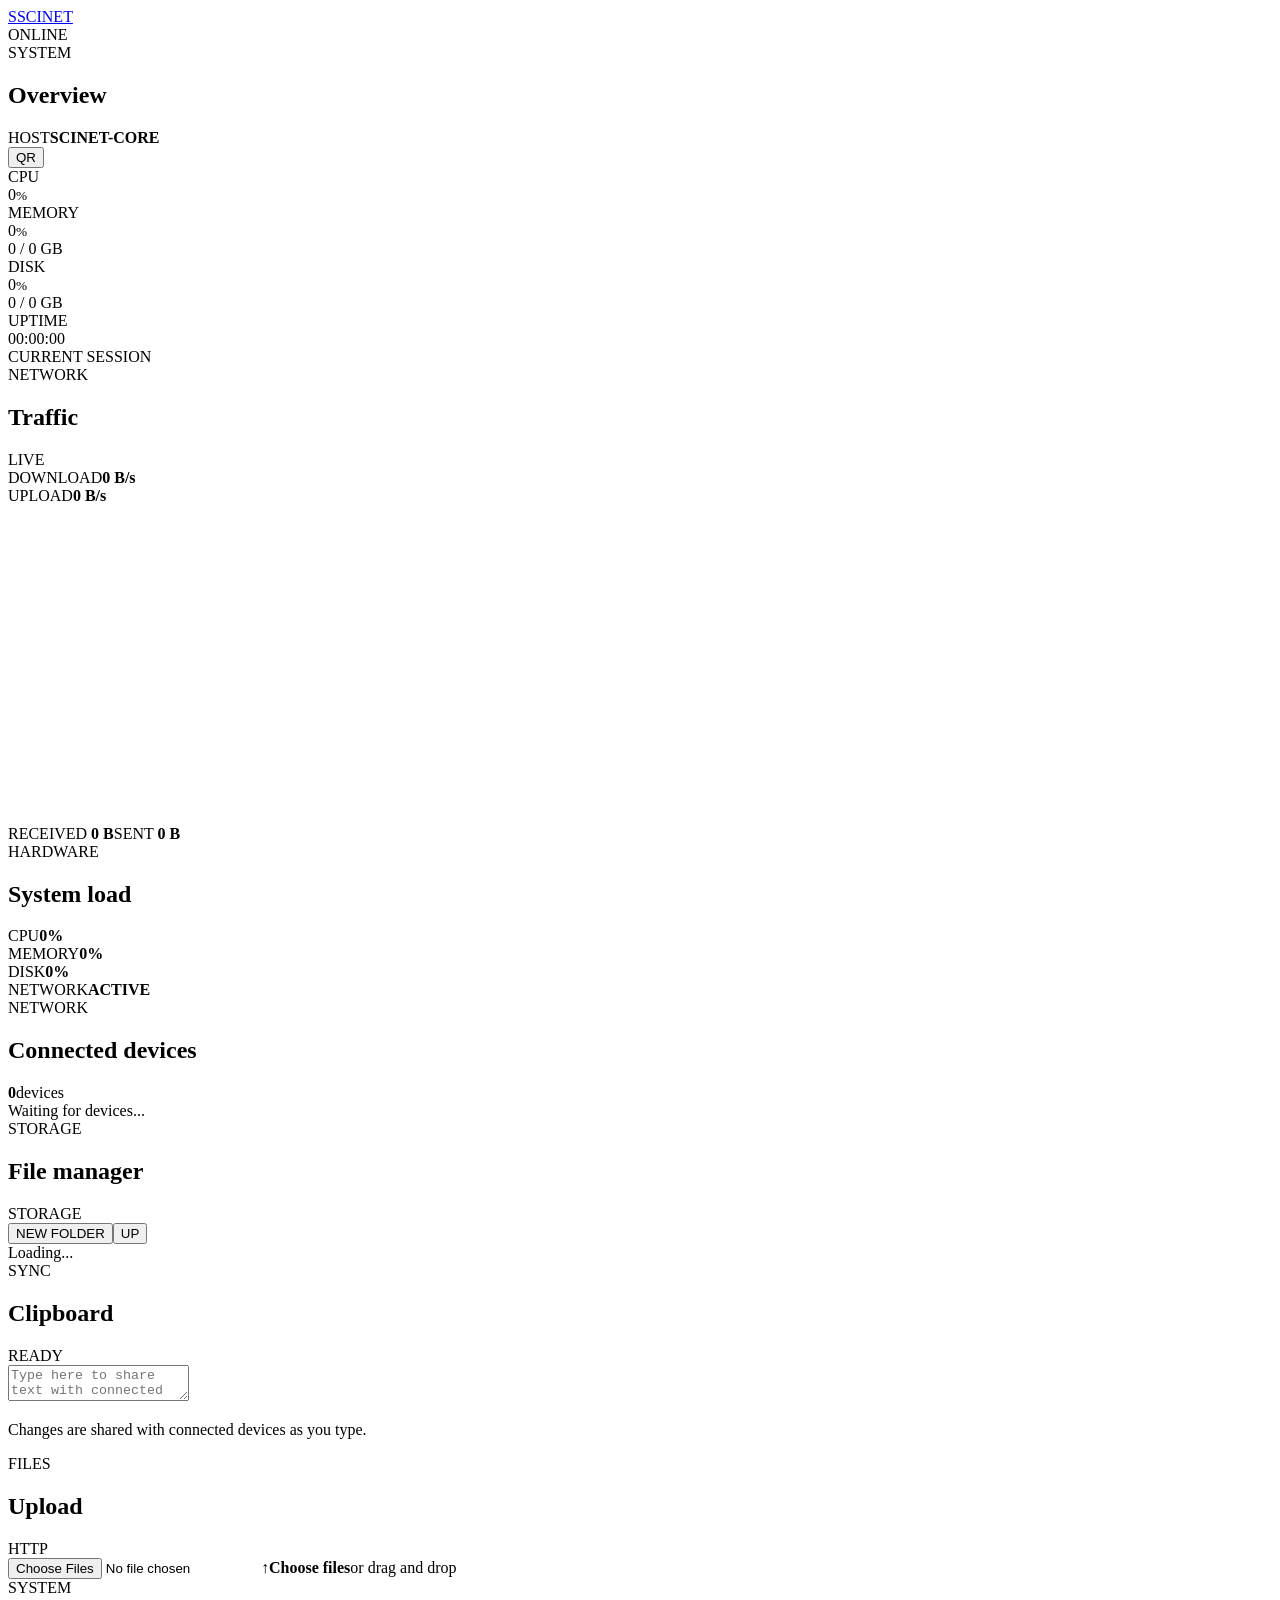
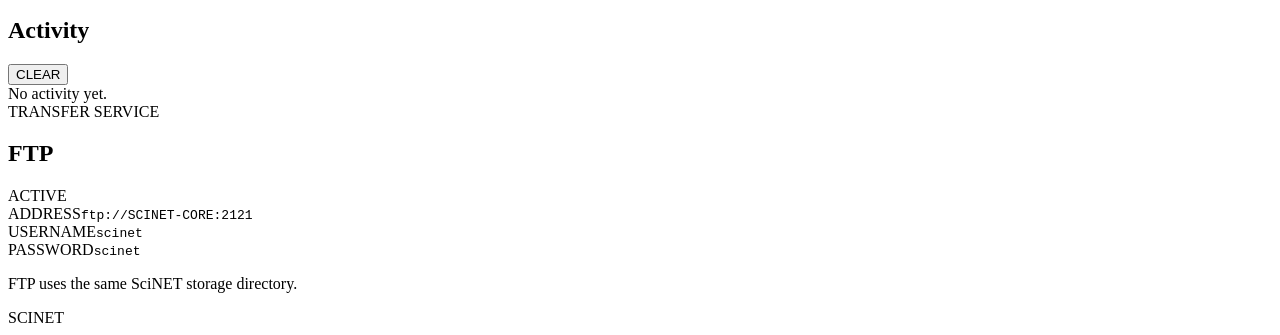
==== web/index.html @ 3e0e2b03 "Restore dashboard page shell and align Activity with FTP" ====
<!doctype html>
<html lang="en">
<head>
  <meta charset="utf-8">
  <meta name="viewport" content="width=device-width, initial-scale=1">
  <meta name="theme-color" content="#0b0d10">
  <title>SciNET</title>
  <link rel="stylesheet" href="/static/style.css">
</head>
<body>
<div class="app-shell">
<header class="topbar"><a class="brand" href="/"><span class="brand-mark">S</span><span class="brand-name">SCINET</span></a><div class="top-status"><span class="status-dot"></span><span id="connectionText">ONLINE</span></div></header>
<main>
<section class="page-head"><div><div class="section-kicker">SYSTEM</div><h1>Overview</h1></div><div class="head-actions"><div class="host-info"><span>HOST</span><strong id="hostname">SCINET-CORE</strong></div><button class="qr-button" id="openQr" type="button" aria-label="Show QR code">QR</button></div></section>
<section class="stats-grid">
<article class="card stat-card"><div class="label">CPU</div><div class="stat-main"><span id="cpu">0</span><small>%</small></div><div class="meter"><i id="cpuBar"></i></div></article>
<article class="card stat-card"><div class="label">MEMORY</div><div class="stat-main"><span id="ram">0</span><small>%</small></div><div class="detail" id="ramDetail">0 / 0 GB</div><div class="meter"><i id="ramBar"></i></div></article>
<article class="card stat-card"><div class="label">DISK</div><div class="stat-main"><span id="disk">0</span><small>%</small></div><div class="detail" id="diskDetail">0 / 0 GB</div><div class="meter"><i id="diskBar"></i></div></article>
<article class="card stat-card"><div class="label">UPTIME</div><div class="stat-main uptime" id="uptime">00:00:00</div><div class="detail">CURRENT SESSION</div></article>
</section>
<section class="monitor-grid">
<article class="card network-card"><div class="section-head"><div><div class="label">NETWORK</div><h2>Traffic</h2></div><span class="pill live">LIVE</span></div><div class="traffic-values"><div><span class="traffic-label">DOWNLOAD</span><strong id="downloadRate">0 B/s</strong></div><div><span class="traffic-label">UPLOAD</span><strong id="uploadRate">0 B/s</strong></div></div><div class="network-chart"><svg viewBox="0 0 600 150" preserveAspectRatio="none"><polyline id="networkLine" points="0,140 600,140" fill="none" /></svg></div><div class="traffic-total"><span>RECEIVED <strong id="receivedTotal">0 B</strong></span><span>SENT <strong id="sentTotal">0 B</strong></span></div></article>
<article class="card hardware-card"><div class="section-head"><div><div class="label">HARDWARE</div><h2>System load</h2></div></div><div class="hardware-row"><span>CPU</span><strong id="cpuLoad">0%</strong></div><div class="hardware-row"><span>MEMORY</span><strong id="ramLoad">0%</strong></div><div class="hardware-row"><span>DISK</span><strong id="diskLoad">0%</strong></div><div class="hardware-row"><span>NETWORK</span><strong id="networkState">ACTIVE</strong></div></article>
</section>
<section class="card devices-card"><div class="section-head"><div><div class="label">NETWORK</div><h2>Connected devices</h2></div><div class="device-count"><strong id="deviceCount">0</strong><span>devices</span></div></div><div id="deviceList" class="device-list"><div class="empty">Waiting for devices...</div></div></section>
<section class="phase2-grid">
<article class="card file-manager"><div class="section-head"><div><div class="label">STORAGE</div><h2>File manager</h2><div class="breadcrumbs" id="breadcrumbs">STORAGE</div></div><div class="manager-actions"><button class="button" id="newFolder">NEW FOLDER</button><button class="button" id="upFolder">UP</button></div></div><div id="fileList" class="file-list"><div class="empty">Loading...</div></div></article>
<article class="card clipboard-card"><div class="section-head"><div><div class="label">SYNC</div><h2>Clipboard</h2></div><span class="pill" id="clipboardState">READY</span></div><textarea id="clipboardText" aria-label="Live shared clipboard" placeholder="Type here to share text with connected devices..." spellcheck="false"></textarea><p class="clipboard-hint">Changes are shared with connected devices as you type.</p></article>
<article class="card transfer-card upload-card"><div class="section-head"><div><div class="label">FILES</div><h2>Upload</h2></div><span class="pill">HTTP</span></div><label class="dropzone" id="dropzone"><input type="file" id="fileInput" multiple><span class="upload-mark">↑</span><strong>Choose files</strong><span>or drag and drop</span></label><div id="uploadList" class="upload-list"></div></article>
</section>

<section class="transfer-grid lower-grid"><article class="card events-card"><div class="section-head"><div><div class="label">SYSTEM</div><h2>Activity</h2></div><button class="button" id="clearEvents">CLEAR</button></div><div id="eventList" class="event-list"><div class="empty">No activity yet.</div></div></article><article class="card transfer-card"><div class="section-head"><div><div class="label">TRANSFER SERVICE</div><h2>FTP</h2></div><span class="pill live">ACTIVE</span></div><div class="ftp-grid"><div><span class="ftp-label">ADDRESS</span><code id="ftpAddress">ftp://SCINET-CORE:2121</code></div><div><span class="ftp-label">USERNAME</span><code>scinet</code></div><div><span class="ftp-label">PASSWORD</span><code>scinet</code></div></div><p class="ftp-note">FTP uses the same SciNET storage directory.</p></article>
</section></section>
</main><footer>SCINET</footer>
</div>
<div class="modal-backdrop" id="qrModal" hidden><div class="qr-modal" role="dialog" aria-modal="true" aria-labelledby="qrTitle"><div class="section-head"><div><div class="label">CONNECTION</div><h2 id="qrTitle">SciNET QR</h2></div><button class="modal-close" id="closeQr" type="button" aria-label="Close">×</button></div><div class="qr-wrap"><img id="qrCode" src="/api/qr" alt="SciNET local connection QR code"></div><code id="webAddress">Loading local address...</code><div class="qr-actions"><button class="button" id="copyAddress">COPY ADDRESS</button></div></div></div>
<script src="/static/app.js"></script>
</body></html>
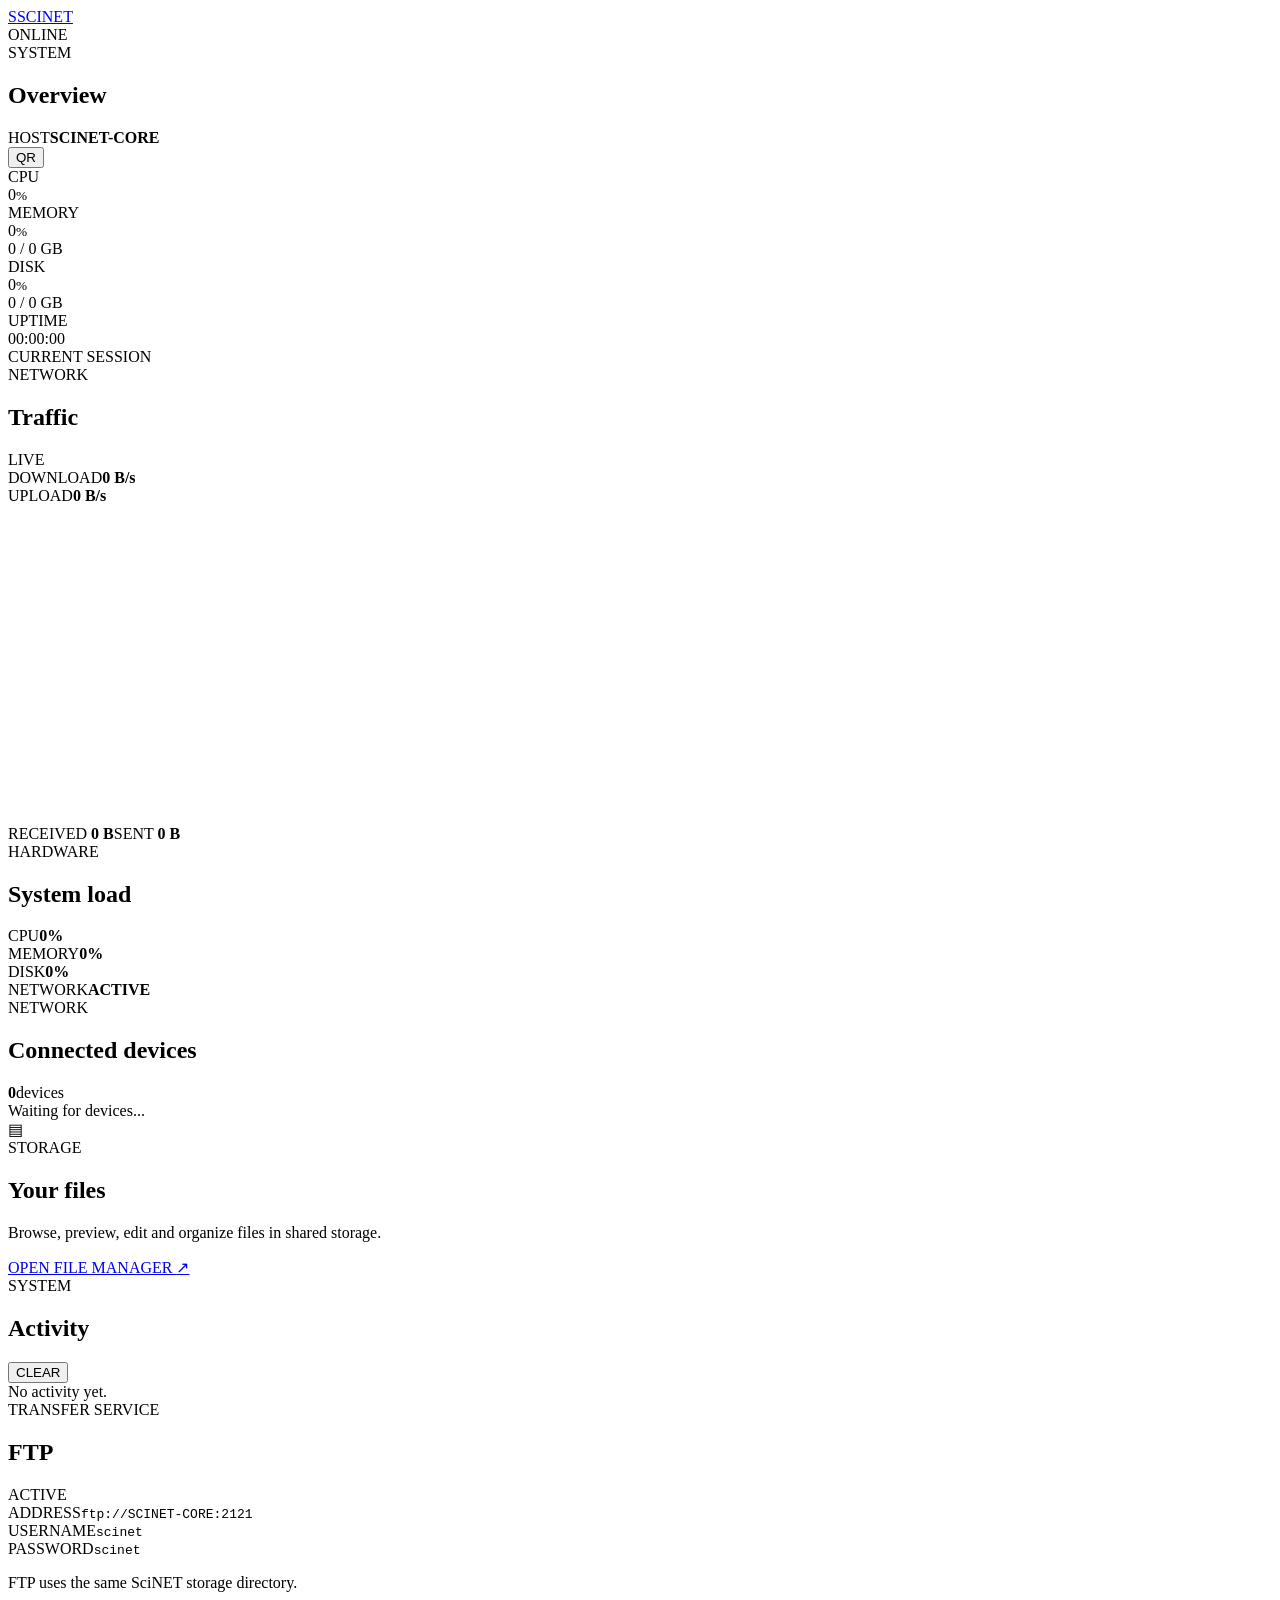
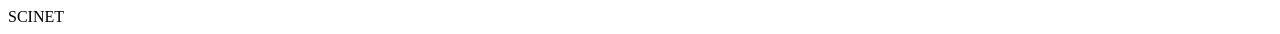
==== commit 1625a757: "Move file manager off dashboard to dedicated page" ====
--- a/web/index.html
+++ b/web/index.html
@@ -23,14 +23,10 @@
 <article class="card hardware-card"><div class="section-head"><div><div class="label">HARDWARE</div><h2>System load</h2></div></div><div class="hardware-row"><span>CPU</span><strong id="cpuLoad">0%</strong></div><div class="hardware-row"><span>MEMORY</span><strong id="ramLoad">0%</strong></div><div class="hardware-row"><span>DISK</span><strong id="diskLoad">0%</strong></div><div class="hardware-row"><span>NETWORK</span><strong id="networkState">ACTIVE</strong></div></article>
 </section>
 <section class="card devices-card"><div class="section-head"><div><div class="label">NETWORK</div><h2>Connected devices</h2></div><div class="device-count"><strong id="deviceCount">0</strong><span>devices</span></div></div><div id="deviceList" class="device-list"><div class="empty">Waiting for devices...</div></div></section>
-<section class="phase2-grid">
-<article class="card file-manager"><div class="section-head"><div><div class="label">STORAGE</div><h2>File manager</h2><div class="breadcrumbs" id="breadcrumbs">STORAGE</div></div><div class="manager-actions"><button class="button" id="newFolder">NEW FOLDER</button><button class="button" id="upFolder">UP</button></div></div><div id="fileList" class="file-list"><div class="empty">Loading...</div></div></article>
-<article class="card clipboard-card"><div class="section-head"><div><div class="label">SYNC</div><h2>Clipboard</h2></div><span class="pill" id="clipboardState">READY</span></div><textarea id="clipboardText" aria-label="Live shared clipboard" placeholder="Type here to share text with connected devices..." spellcheck="false"></textarea><p class="clipboard-hint">Changes are shared with connected devices as you type.</p></article>
-<article class="card transfer-card upload-card"><div class="section-head"><div><div class="label">FILES</div><h2>Upload</h2></div><span class="pill">HTTP</span></div><label class="dropzone" id="dropzone"><input type="file" id="fileInput" multiple><span class="upload-mark">↑</span><strong>Choose files</strong><span>or drag and drop</span></label><div id="uploadList" class="upload-list"></div></article>
-</section>
+<section class="card manager-launch"><div class="manager-launch-icon">▤</div><div class="manager-launch-copy"><div class="label">STORAGE</div><h2>Your files</h2><p>Browse, preview, edit and organize files in shared storage.</p></div><a class="button manager-open" href="/files">OPEN FILE MANAGER <span aria-hidden="true">↗</span></a></section>
 
 <section class="transfer-grid lower-grid"><article class="card events-card"><div class="section-head"><div><div class="label">SYSTEM</div><h2>Activity</h2></div><button class="button" id="clearEvents">CLEAR</button></div><div id="eventList" class="event-list"><div class="empty">No activity yet.</div></div></article><article class="card transfer-card"><div class="section-head"><div><div class="label">TRANSFER SERVICE</div><h2>FTP</h2></div><span class="pill live">ACTIVE</span></div><div class="ftp-grid"><div><span class="ftp-label">ADDRESS</span><code id="ftpAddress">ftp://SCINET-CORE:2121</code></div><div><span class="ftp-label">USERNAME</span><code>scinet</code></div><div><span class="ftp-label">PASSWORD</span><code>scinet</code></div></div><p class="ftp-note">FTP uses the same SciNET storage directory.</p></article>
-</section></section>
+</section>
 </main><footer>SCINET</footer>
 </div>
 <div class="modal-backdrop" id="qrModal" hidden><div class="qr-modal" role="dialog" aria-modal="true" aria-labelledby="qrTitle"><div class="section-head"><div><div class="label">CONNECTION</div><h2 id="qrTitle">SciNET QR</h2></div><button class="modal-close" id="closeQr" type="button" aria-label="Close">×</button></div><div class="qr-wrap"><img id="qrCode" src="/api/qr" alt="SciNET local connection QR code"></div><code id="webAddress">Loading local address...</code><div class="qr-actions"><button class="button" id="copyAddress">COPY ADDRESS</button></div></div></div>
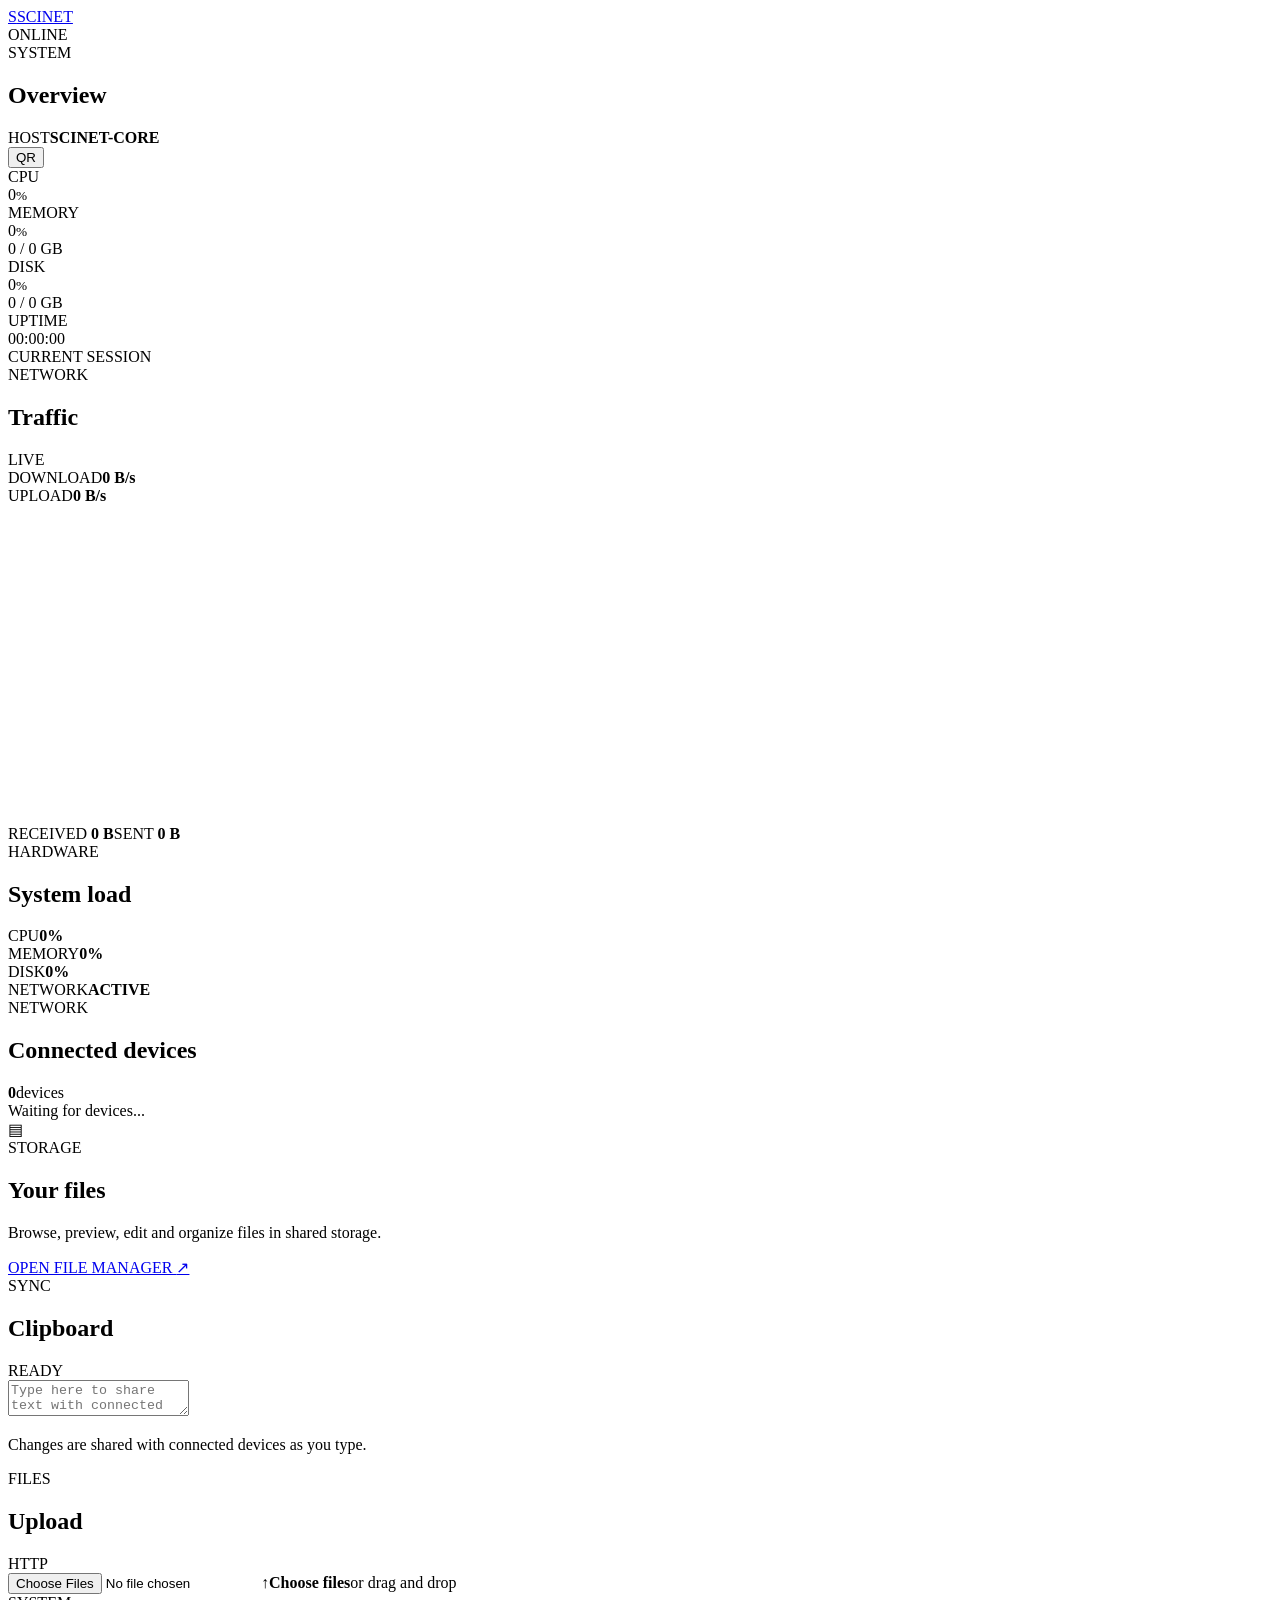
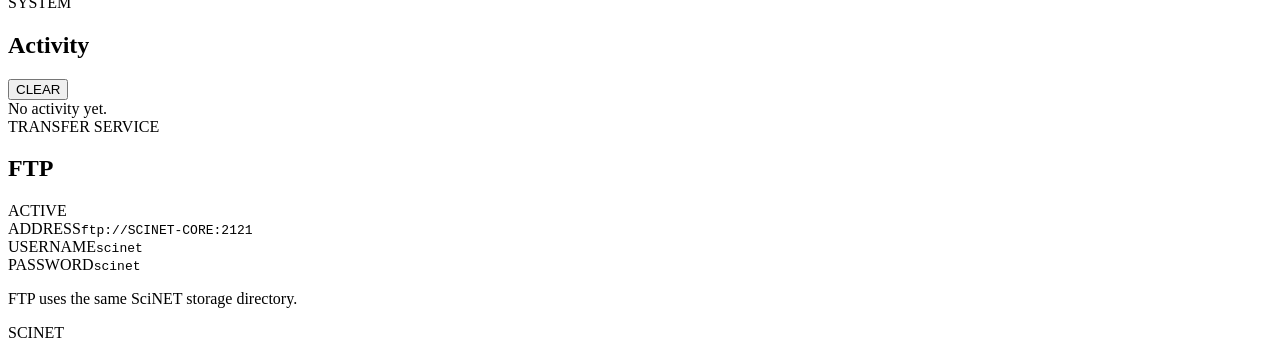
==== commit 1dedf131: "Restore homepage clipboard and upload widgets" ====
--- a/web/index.html
+++ b/web/index.html
@@ -23,7 +23,11 @@
 <article class="card hardware-card"><div class="section-head"><div><div class="label">HARDWARE</div><h2>System load</h2></div></div><div class="hardware-row"><span>CPU</span><strong id="cpuLoad">0%</strong></div><div class="hardware-row"><span>MEMORY</span><strong id="ramLoad">0%</strong></div><div class="hardware-row"><span>DISK</span><strong id="diskLoad">0%</strong></div><div class="hardware-row"><span>NETWORK</span><strong id="networkState">ACTIVE</strong></div></article>
 </section>
 <section class="card devices-card"><div class="section-head"><div><div class="label">NETWORK</div><h2>Connected devices</h2></div><div class="device-count"><strong id="deviceCount">0</strong><span>devices</span></div></div><div id="deviceList" class="device-list"><div class="empty">Waiting for devices...</div></div></section>
-<section class="card manager-launch"><div class="manager-launch-icon">▤</div><div class="manager-launch-copy"><div class="label">STORAGE</div><h2>Your files</h2><p>Browse, preview, edit and organize files in shared storage.</p></div><a class="button manager-open" href="/files">OPEN FILE MANAGER <span aria-hidden="true">↗</span></a></section>
+<section class="phase2-grid">
+<article class="card manager-launch"><div class="manager-launch-icon">▤</div><div class="manager-launch-copy"><div class="label">STORAGE</div><h2>Your files</h2><p>Browse, preview, edit and organize files in shared storage.</p></div><a class="button manager-open" href="/files">OPEN FILE MANAGER <span aria-hidden="true">↗</span></a></article>
+<article class="card clipboard-card"><div class="section-head"><div><div class="label">SYNC</div><h2>Clipboard</h2></div><span class="pill" id="clipboardState">READY</span></div><textarea id="clipboardText" aria-label="Live shared clipboard" placeholder="Type here to share text with connected devices..." spellcheck="false"></textarea><p class="clipboard-hint">Changes are shared with connected devices as you type.</p></article>
+<article class="card transfer-card upload-card"><div class="section-head"><div><div class="label">FILES</div><h2>Upload</h2></div><span class="pill">HTTP</span></div><label class="dropzone" id="dropzone"><input type="file" id="fileInput" multiple><span class="upload-mark">↑</span><strong>Choose files</strong><span>or drag and drop</span></label><div id="uploadList" class="upload-list"></div></article>
+</section>
 
 <section class="transfer-grid lower-grid"><article class="card events-card"><div class="section-head"><div><div class="label">SYSTEM</div><h2>Activity</h2></div><button class="button" id="clearEvents">CLEAR</button></div><div id="eventList" class="event-list"><div class="empty">No activity yet.</div></div></article><article class="card transfer-card"><div class="section-head"><div><div class="label">TRANSFER SERVICE</div><h2>FTP</h2></div><span class="pill live">ACTIVE</span></div><div class="ftp-grid"><div><span class="ftp-label">ADDRESS</span><code id="ftpAddress">ftp://SCINET-CORE:2121</code></div><div><span class="ftp-label">USERNAME</span><code>scinet</code></div><div><span class="ftp-label">PASSWORD</span><code>scinet</code></div></div><p class="ftp-note">FTP uses the same SciNET storage directory.</p></article>
 </section>
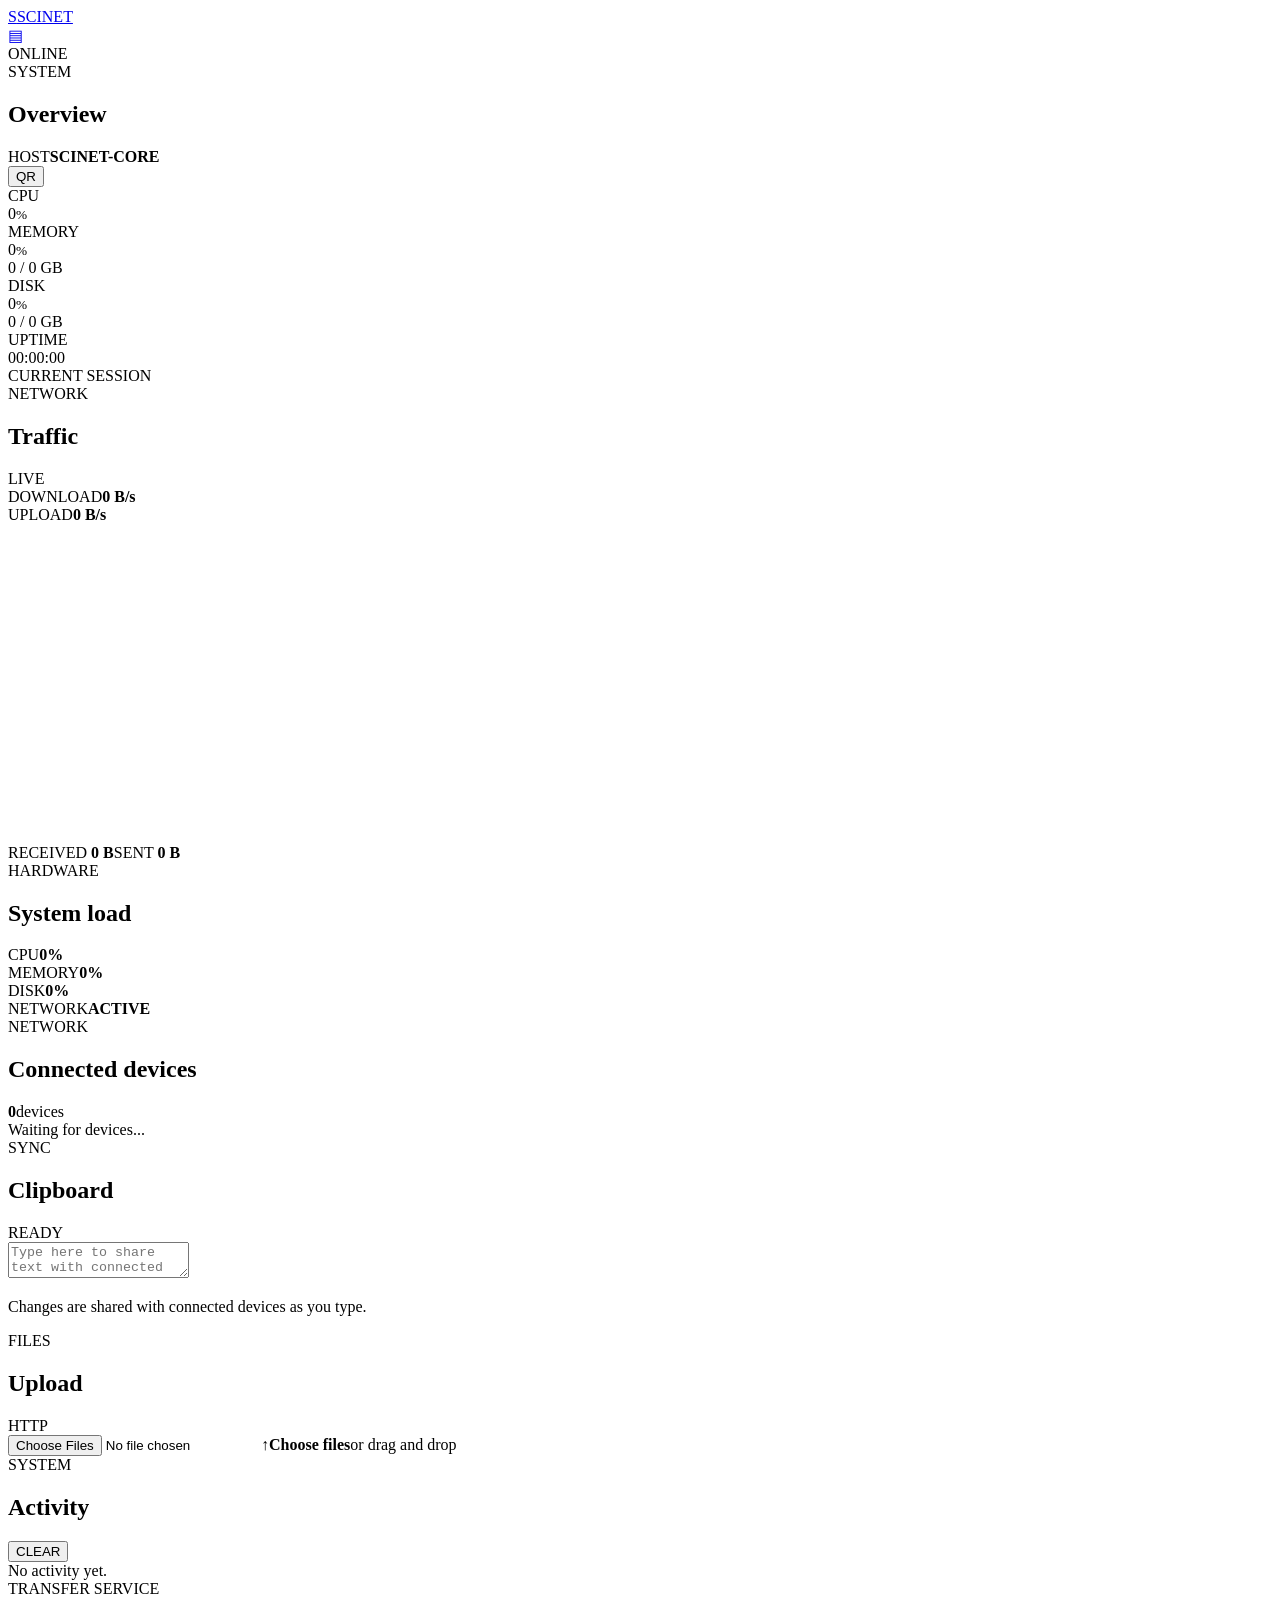
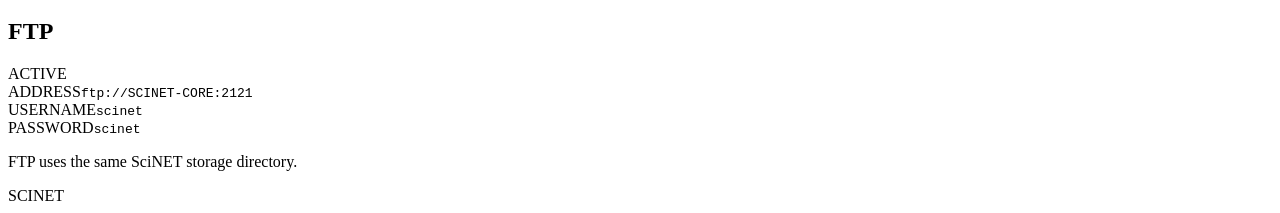
==== commit 5006367e: "Move file manager shortcut into persistent header on ALPHA" ====
--- a/web/index.html
+++ b/web/index.html
@@ -9,7 +9,7 @@
 </head>
 <body>
 <div class="app-shell">
-<header class="topbar"><a class="brand" href="/"><span class="brand-mark">S</span><span class="brand-name">SCINET</span></a><div class="top-status"><span class="status-dot"></span><span id="connectionText">ONLINE</span></div></header>
+<header class="topbar"><a class="brand" href="/"><span class="brand-mark">S</span><span class="brand-name">SCINET</span></a><div class="topbar-actions"><a class="file-shortcut" href="/files" aria-label="Open file manager" title="File manager">▤</a><div class="top-status"><span class="status-dot"></span><span id="connectionText">ONLINE</span></div></div></header>
 <main>
 <section class="page-head"><div><div class="section-kicker">SYSTEM</div><h1>Overview</h1></div><div class="head-actions"><div class="host-info"><span>HOST</span><strong id="hostname">SCINET-CORE</strong></div><button class="qr-button" id="openQr" type="button" aria-label="Show QR code">QR</button></div></section>
 <section class="stats-grid">
@@ -24,7 +24,7 @@
 </section>
 <section class="card devices-card"><div class="section-head"><div><div class="label">NETWORK</div><h2>Connected devices</h2></div><div class="device-count"><strong id="deviceCount">0</strong><span>devices</span></div></div><div id="deviceList" class="device-list"><div class="empty">Waiting for devices...</div></div></section>
 <section class="phase2-grid">
-<article class="card manager-launch"><div class="manager-launch-icon">▤</div><div class="manager-launch-copy"><div class="label">STORAGE</div><h2>Your files</h2><p>Browse, preview, edit and organize files in shared storage.</p></div><a class="button manager-open" href="/files">OPEN FILE MANAGER <span aria-hidden="true">↗</span></a></article>
+
 <article class="card clipboard-card"><div class="section-head"><div><div class="label">SYNC</div><h2>Clipboard</h2></div><span class="pill" id="clipboardState">READY</span></div><textarea id="clipboardText" aria-label="Live shared clipboard" placeholder="Type here to share text with connected devices..." spellcheck="false"></textarea><p class="clipboard-hint">Changes are shared with connected devices as you type.</p></article>
 <article class="card transfer-card upload-card"><div class="section-head"><div><div class="label">FILES</div><h2>Upload</h2></div><span class="pill">HTTP</span></div><label class="dropzone" id="dropzone"><input type="file" id="fileInput" multiple><span class="upload-mark">↑</span><strong>Choose files</strong><span>or drag and drop</span></label><div id="uploadList" class="upload-list"></div></article>
 </section>
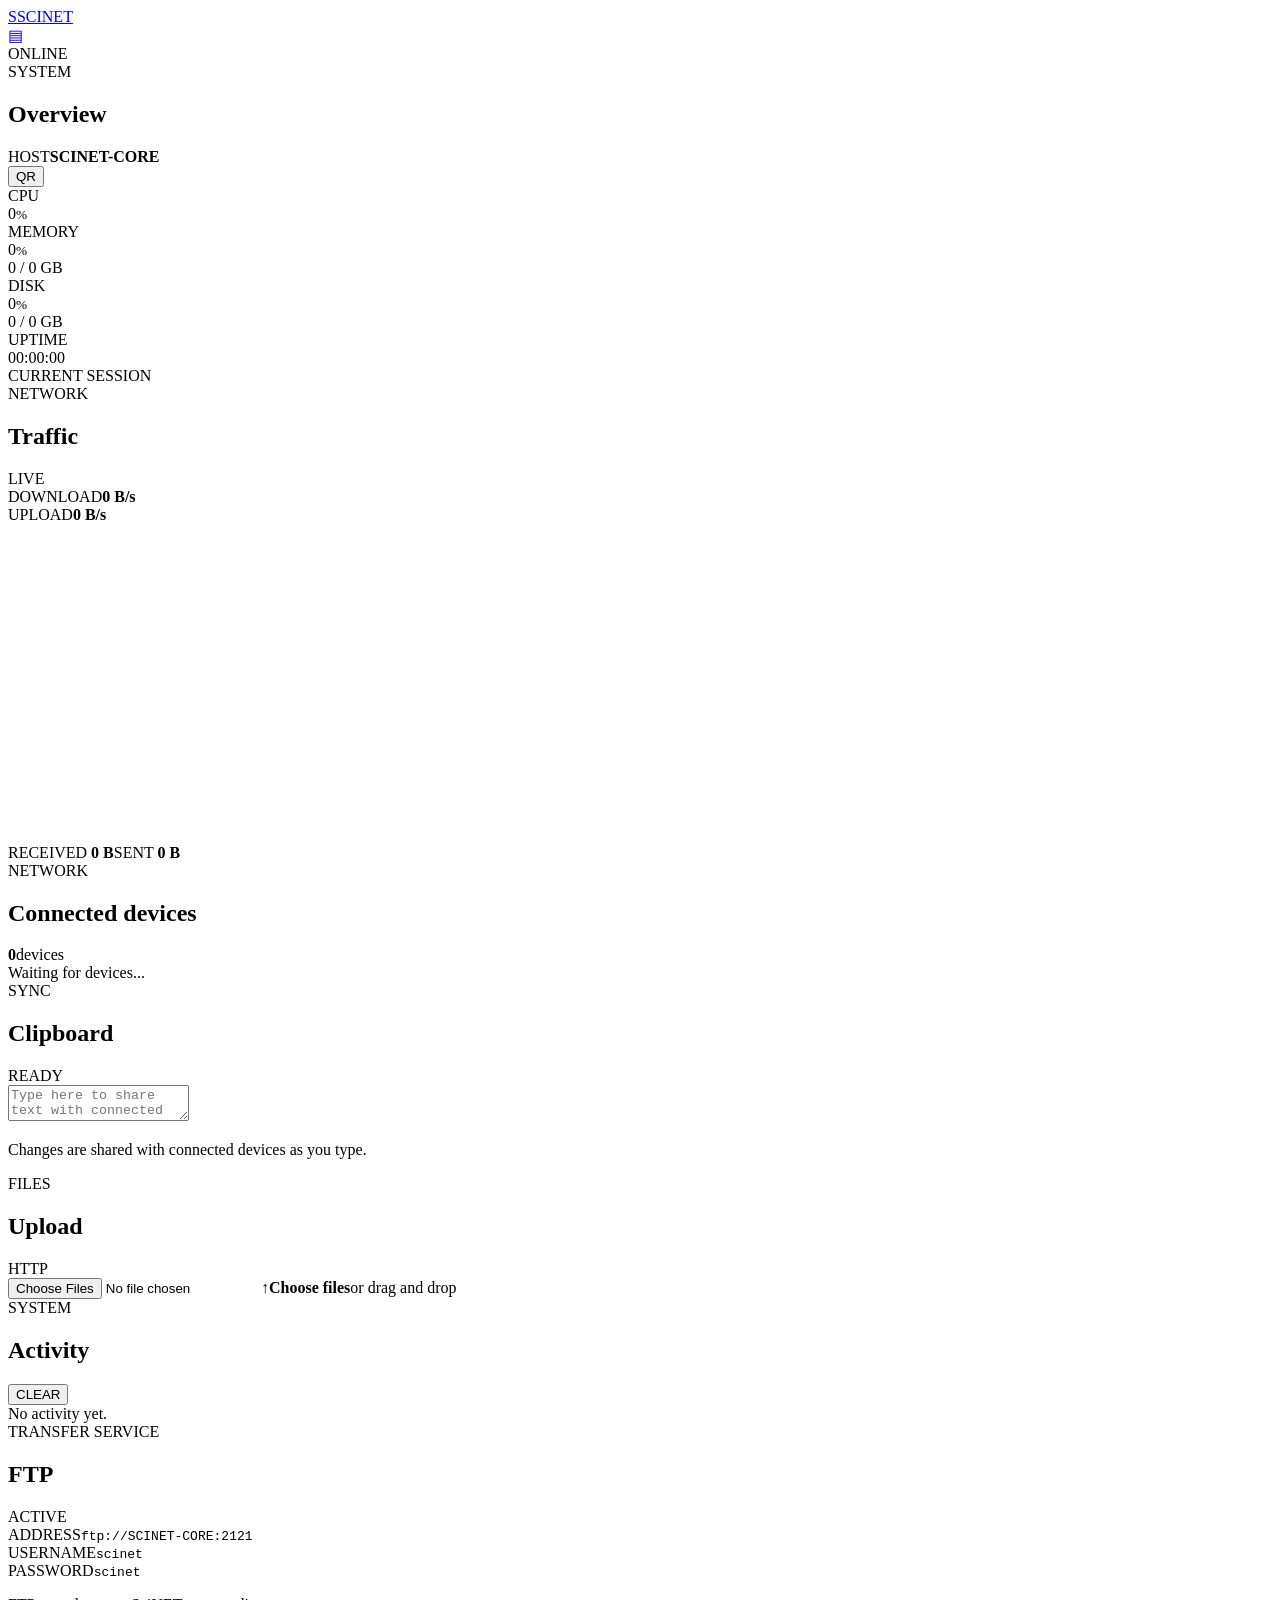
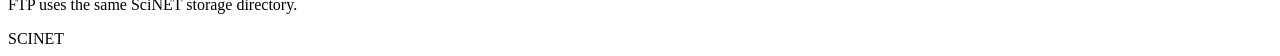
==== commit 15c32d1e: "Move connected devices into system load panel area on ALPHA" ====
--- a/web/index.html
+++ b/web/index.html
@@ -20,9 +20,9 @@
 </section>
 <section class="monitor-grid">
 <article class="card network-card"><div class="section-head"><div><div class="label">NETWORK</div><h2>Traffic</h2></div><span class="pill live">LIVE</span></div><div class="traffic-values"><div><span class="traffic-label">DOWNLOAD</span><strong id="downloadRate">0 B/s</strong></div><div><span class="traffic-label">UPLOAD</span><strong id="uploadRate">0 B/s</strong></div></div><div class="network-chart"><svg viewBox="0 0 600 150" preserveAspectRatio="none"><polyline id="networkLine" points="0,140 600,140" fill="none" /></svg></div><div class="traffic-total"><span>RECEIVED <strong id="receivedTotal">0 B</strong></span><span>SENT <strong id="sentTotal">0 B</strong></span></div></article>
-<article class="card hardware-card"><div class="section-head"><div><div class="label">HARDWARE</div><h2>System load</h2></div></div><div class="hardware-row"><span>CPU</span><strong id="cpuLoad">0%</strong></div><div class="hardware-row"><span>MEMORY</span><strong id="ramLoad">0%</strong></div><div class="hardware-row"><span>DISK</span><strong id="diskLoad">0%</strong></div><div class="hardware-row"><span>NETWORK</span><strong id="networkState">ACTIVE</strong></div></article>
+<article class="card devices-card monitor-devices-card"><div class="section-head"><div><div class="label">NETWORK</div><h2>Connected devices</h2></div><div class="device-count"><strong id="deviceCount">0</strong><span>devices</span></div></div><div id="deviceList" class="device-list"><div class="empty">Waiting for devices...</div></div></article>
 </section>
-<section class="card devices-card"><div class="section-head"><div><div class="label">NETWORK</div><h2>Connected devices</h2></div><div class="device-count"><strong id="deviceCount">0</strong><span>devices</span></div></div><div id="deviceList" class="device-list"><div class="empty">Waiting for devices...</div></div></section>
+
 <section class="phase2-grid">
 
 <article class="card clipboard-card"><div class="section-head"><div><div class="label">SYNC</div><h2>Clipboard</h2></div><span class="pill" id="clipboardState">READY</span></div><textarea id="clipboardText" aria-label="Live shared clipboard" placeholder="Type here to share text with connected devices..." spellcheck="false"></textarea><p class="clipboard-hint">Changes are shared with connected devices as you type.</p></article>
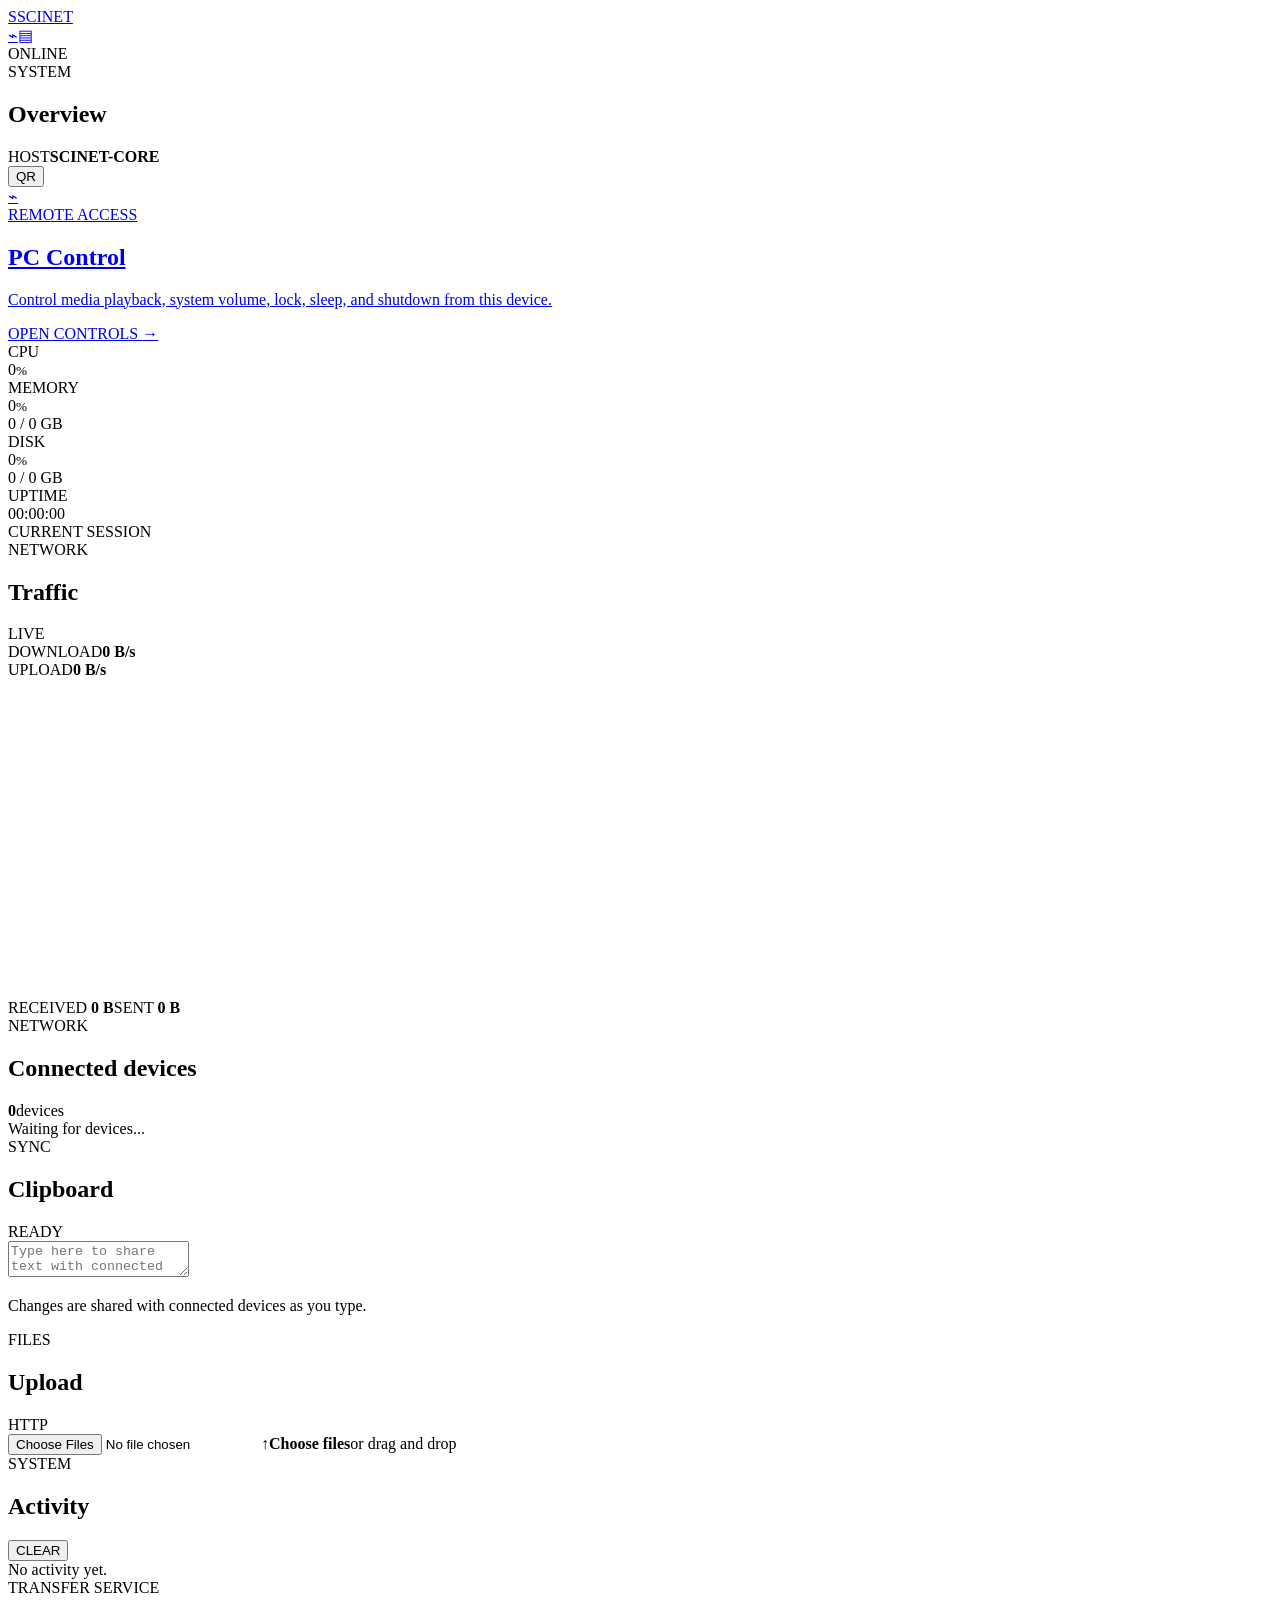
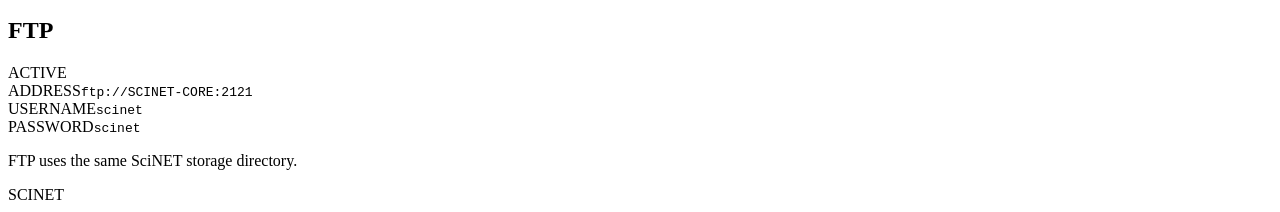
==== commit 9d521b35: "Add remote control entry point and PWA metadata" ====
--- a/web/index.html
+++ b/web/index.html
@@ -4,14 +4,19 @@
   <meta charset="utf-8">
   <meta name="viewport" content="width=device-width, initial-scale=1">
   <meta name="theme-color" content="#0b0d10">
+  <meta name="apple-mobile-web-app-capable" content="yes">
+  <meta name="apple-mobile-web-app-status-bar-style" content="black-translucent">
+  <link rel="manifest" href="/manifest.webmanifest">
+  <link rel="icon" href="/static/icon.svg" type="image/svg+xml">
   <title>SciNET</title>
   <link rel="stylesheet" href="/static/style.css">
 </head>
 <body>
 <div class="app-shell">
-<header class="topbar"><a class="brand" href="/"><span class="brand-mark">S</span><span class="brand-name">SCINET</span></a><div class="topbar-actions"><a class="file-shortcut" href="/files" aria-label="Open file manager" title="File manager">▤</a><div class="top-status"><span class="status-dot"></span><span id="connectionText">ONLINE</span></div></div></header>
+<header class="topbar"><a class="brand" href="/"><span class="brand-mark">S</span><span class="brand-name">SCINET</span></a><div class="topbar-actions"><a class="file-shortcut" href="/control" aria-label="Remote control" title="Remote control">⌁</a><a class="file-shortcut" href="/files" aria-label="Open file manager" title="File manager">▤</a><button class="file-shortcut install-app" id="installApp" type="button" hidden aria-label="Install SciNET" title="Install SciNET">↓</button><div class="top-status"><span class="status-dot"></span><span id="connectionText">ONLINE</span></div></div></header>
 <main>
 <section class="page-head"><div><div class="section-kicker">SYSTEM</div><h1>Overview</h1></div><div class="head-actions"><div class="host-info"><span>HOST</span><strong id="hostname">SCINET-CORE</strong></div><button class="qr-button" id="openQr" type="button" aria-label="Show QR code">QR</button></div></section>
+<a class="card manager-launch control-launch" href="/control"><div class="manager-launch-icon">⌁</div><div class="manager-launch-copy"><div class="label">REMOTE ACCESS</div><h2>PC Control</h2><p>Control media playback, system volume, lock, sleep, and shutdown from this device.</p></div><span class="button manager-open">OPEN CONTROLS <span>→</span></span></a>
 <section class="stats-grid">
 <article class="card stat-card"><div class="label">CPU</div><div class="stat-main"><span id="cpu">0</span><small>%</small></div><div class="meter"><i id="cpuBar"></i></div></article>
 <article class="card stat-card"><div class="label">MEMORY</div><div class="stat-main"><span id="ram">0</span><small>%</small></div><div class="detail" id="ramDetail">0 / 0 GB</div><div class="meter"><i id="ramBar"></i></div></article>
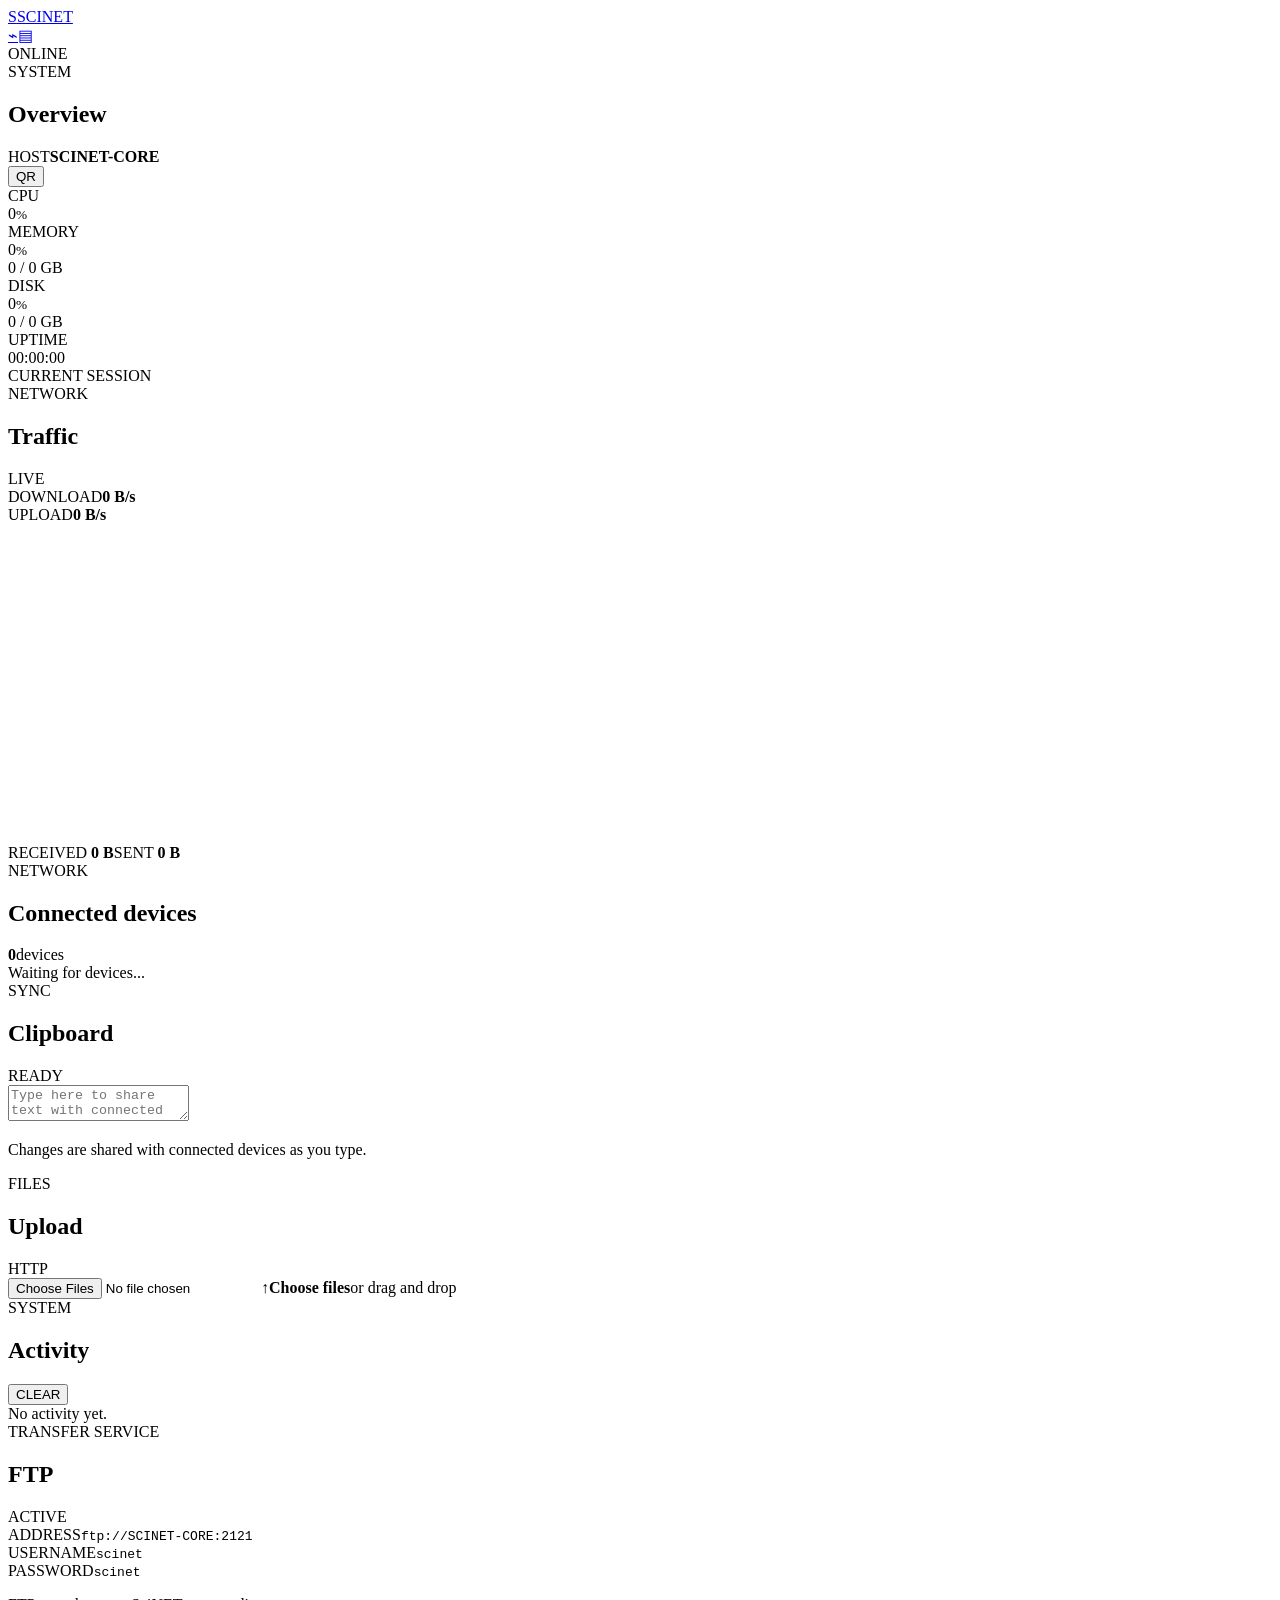
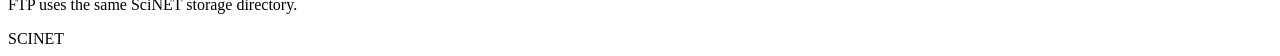
==== commit d8ba793f: "Remove PC Control dashboard widget" ====
--- a/web/index.html
+++ b/web/index.html
@@ -16,7 +16,7 @@
 <header class="topbar"><a class="brand" href="/"><span class="brand-mark">S</span><span class="brand-name">SCINET</span></a><div class="topbar-actions"><a class="file-shortcut" href="/control" aria-label="Remote control" title="Remote control">⌁</a><a class="file-shortcut" href="/files" aria-label="Open file manager" title="File manager">▤</a><button class="file-shortcut install-app" id="installApp" type="button" hidden aria-label="Install SciNET" title="Install SciNET">↓</button><div class="top-status"><span class="status-dot"></span><span id="connectionText">ONLINE</span></div></div></header>
 <main>
 <section class="page-head"><div><div class="section-kicker">SYSTEM</div><h1>Overview</h1></div><div class="head-actions"><div class="host-info"><span>HOST</span><strong id="hostname">SCINET-CORE</strong></div><button class="qr-button" id="openQr" type="button" aria-label="Show QR code">QR</button></div></section>
-<a class="card manager-launch control-launch" href="/control"><div class="manager-launch-icon">⌁</div><div class="manager-launch-copy"><div class="label">REMOTE ACCESS</div><h2>PC Control</h2><p>Control media playback, system volume, lock, sleep, and shutdown from this device.</p></div><span class="button manager-open">OPEN CONTROLS <span>→</span></span></a>
+
 <section class="stats-grid">
 <article class="card stat-card"><div class="label">CPU</div><div class="stat-main"><span id="cpu">0</span><small>%</small></div><div class="meter"><i id="cpuBar"></i></div></article>
 <article class="card stat-card"><div class="label">MEMORY</div><div class="stat-main"><span id="ram">0</span><small>%</small></div><div class="detail" id="ramDetail">0 / 0 GB</div><div class="meter"><i id="ramBar"></i></div></article>
